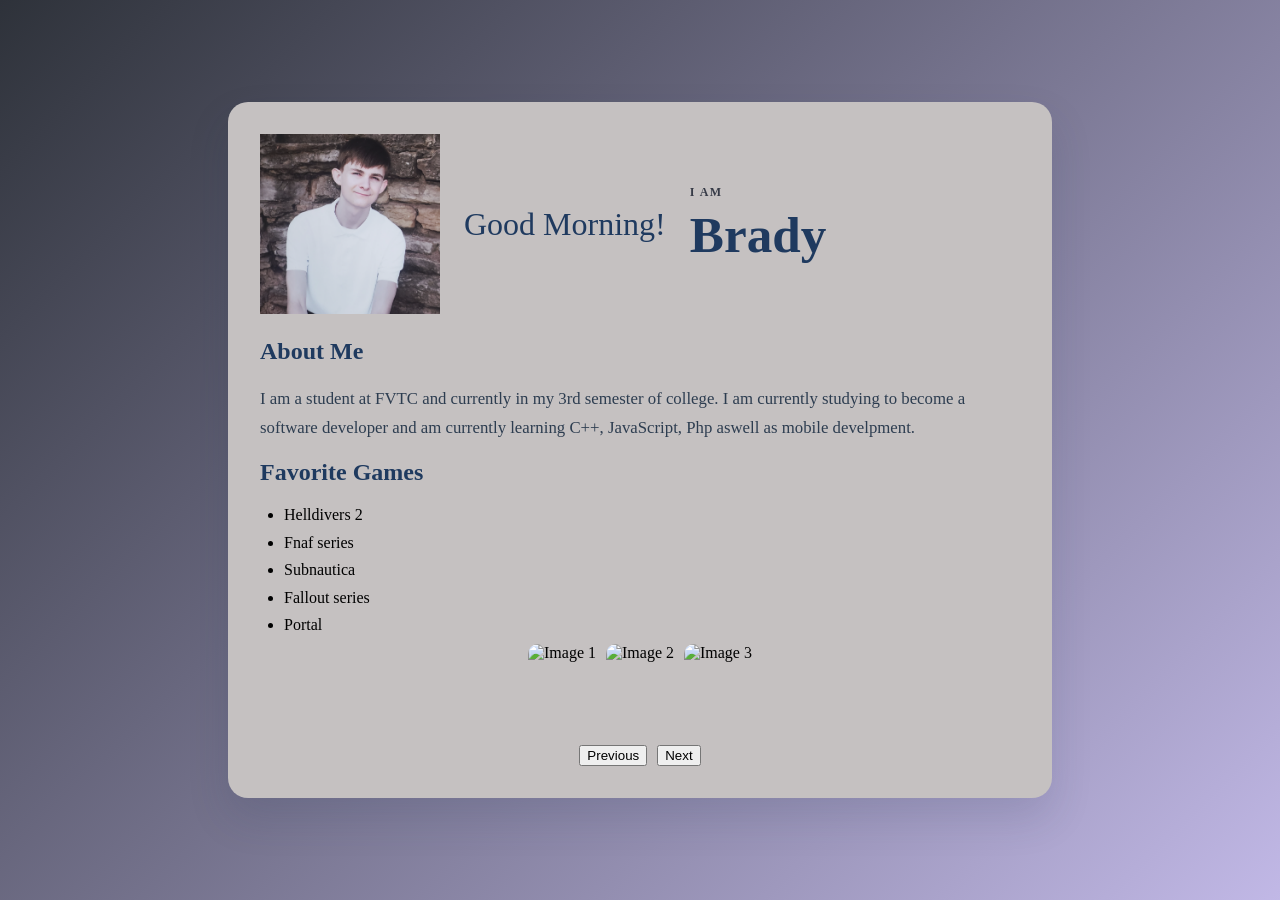
==== index.html @ 27c3438b "Added carousel" ====
<!DOCTYPE html>
<html lang="en">
  <head>
    <meta charset="UTF-8" />
    <meta name="viewport" content="width=device-width, initial-scale=1.0" />
    <title>GitHub Homepage </title>
    <link rel="stylesheet" href="css/style.css" />
  </head>
  <body>
    <main class="profile-card">
      <section class="profile-header">
        <img
          class="profile-photo"
          src="img/Brady2025.png"
          alt="Photo of Brady"/>
          
          <div id="welcome"></div>

        <div class="profile-text">
          <p class="label">I am</p>
          
          <h1>Brady</h1>
        </div>
      </section>

      <section class="bio">
        <h2>About Me</h2>
        <p>
         I am a student at FVTC and currently in my 3rd semester of college. I am currently studying to become a software developer and am currently learning C++, JavaScript, Php aswell as mobile develpment. 
        </p>
      </section>

      <section class="favorites">
        <h2>Favorite Games</h2>
        <ul>
          <li>Helldivers 2</li>
          <li>Fnaf series</li>
          <li>Subnautica</li>
          <li>Fallout series</li>
          <li>Portal</li>
        </ul>
      </section>

      <section class="carousel-section" aria-label="Image carousel">
        <div id="carousel">
          <img alt="Image 1" />
          <img alt="Image 2" />
          <img alt="Image 3" />
        </div>

        <div id="buttons">
          <button id="prev" type="button">Previous</button>
          <button id="next" type="button">Next</button>
        </div>
      </section>
    </main>

    <script src="site.js"></script>
  </body>
</html>
---- css/style.css ----
body {
  margin: 0;
  min-height: 100vh;
  display: flex;
  align-items: center;
  justify-content: center;
  background: linear-gradient(135deg, #2e323a 0%, #c1b8e6 100%);
}

.profile-card {
  width: min(760px, 90vw);
  background: #c5c1c1;
  border-radius: 20px;
  box-shadow: 0 20px 40px rgba(41, 54, 84, 0.15);
  padding: 2rem;
}

.profile-header {
  display: flex;
  align-items: center;
  gap: 1.5rem;
  margin-bottom: 1.5rem;
}

.profile-photo {
  width: 180px;
  height: 180px;
  object-fit: cover;

}

.profile-text h1 {
  margin: 0;
  font-size: clamp(2.3rem, 4vw, 3.5rem);
  color: #1f3a5f;
}

.label {
  margin: 0 0 0.3rem;
  color: #373b47;
  text-transform: uppercase;
  letter-spacing: 0.12em;
  font-size: 0.75rem;
  font-weight: bold;
}

.bio h2,
.favorites h2 {
  margin-top: 0;
  color: #1f3a5f;
}

.bio p {
  line-height: 1.7;
  font-size: 1.05rem;
  color: #2d3d50;
}

.favorites ul {
  list-style: disc;
  padding-left: 1.5rem;
  margin: 0;
}

.favorites li {
  margin-bottom: 0.6rem;
  font-size: 1rem;
}

#carousel {
  display: flex;
  justify-content: center;
  align-items: center;
  width: 100%;
  max-height: 300px;
  overflow: hidden;
  gap: 10px;
}

#carousel img {
  max-height: 300px;
  aspect-ratio: auto 300 / 400;
  border-radius: 10px;
}

#buttons {
  display: flex;
  justify-content: center;
  align-items: center;
  gap: 10px;
  margin-top: 10px;
}

@media (max-width: 600px) {
  .profile-header {
    flex-direction: column;
    text-align: center;
  }

}

#welcome{
  text-align: center;
  font-size: 2rem;
  color: #1f3a5f;
}
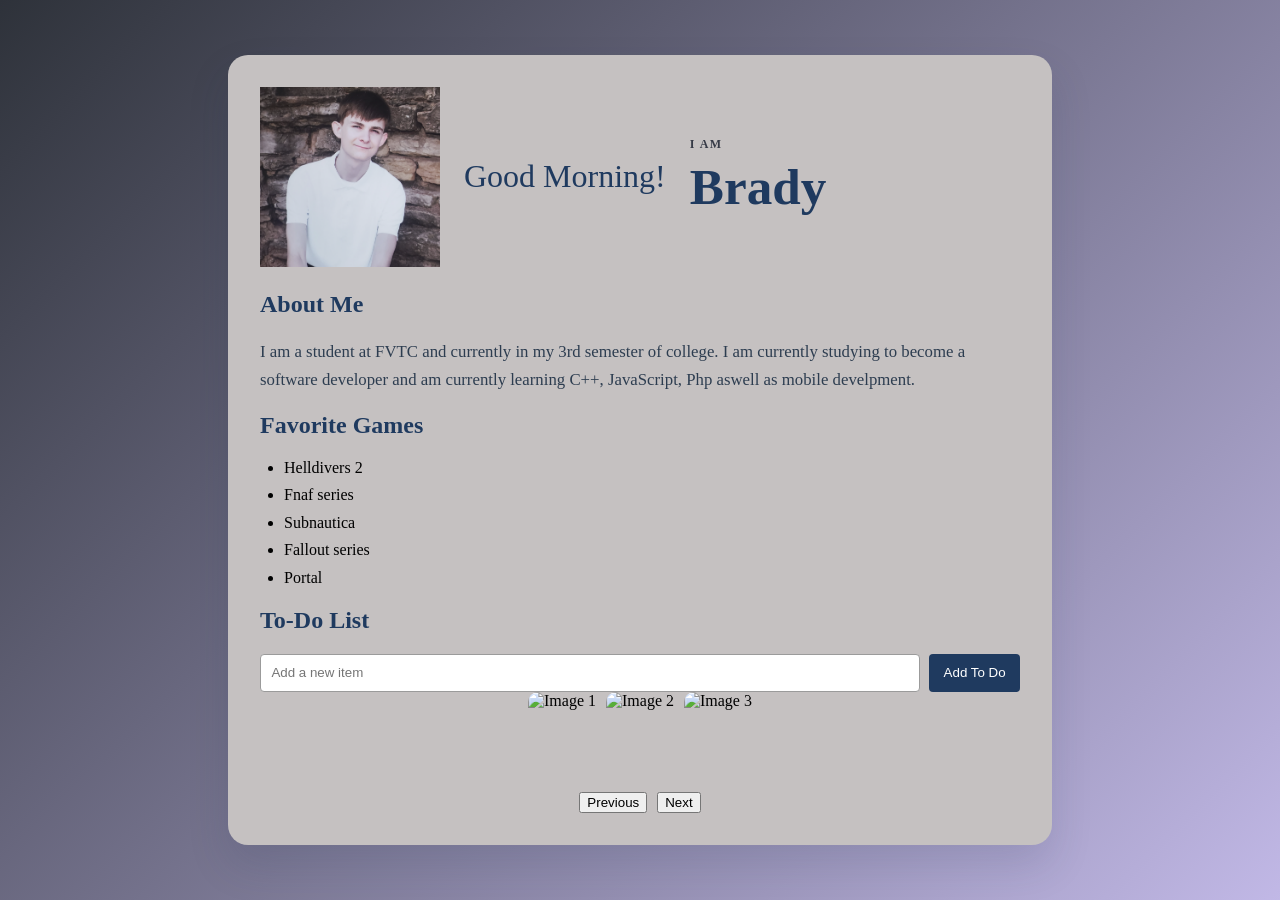
==== commit 920522c5: "Todo List" ====
--- a/index.html
+++ b/index.html
@@ -41,6 +41,15 @@
         </ul>
       </section>
 
+      <section class="todo-section">
+        <h2>To-Do List</h2>
+        <ul class="todo-list"></ul>
+        <div class="todo-controls">
+          <input type="text" id="new-todo" placeholder="Add a new item" />
+          <button type="button" id="add-todo">Add To Do</button>
+        </div>
+      </section>
+
       <section class="carousel-section" aria-label="Image carousel">
         <div id="carousel">
           <img alt="Image 1" />
--- a/css/style.css
+++ b/css/style.css
@@ -67,6 +67,40 @@
   font-size: 1rem;
 }
 
+.todo-section h2 {
+  color: #1f3a5f;
+}
+
+.todo-list {
+  padding-left: 1.5rem;
+}
+
+.todo-list li {
+  margin-bottom: 0.6rem;
+}
+
+.todo-controls {
+  display: flex;
+  gap: 0.6rem;
+}
+
+#new-todo {
+  flex: 1;
+  min-width: 0;
+  padding: 0.65rem;
+  border: 1px solid #9b9b9b;
+  border-radius: 4px;
+}
+
+#add-todo {
+  padding: 0.65rem 0.9rem;
+  border: 0;
+  border-radius: 4px;
+  background: #1f3a5f;
+  color: #fff;
+  cursor: pointer;
+}
+
 #carousel {
   display: flex;
   justify-content: center;
@@ -97,6 +131,10 @@
     text-align: center;
   }
 
+  .todo-controls {
+    flex-direction: column;
+  }
+
 }
 
 #welcome{
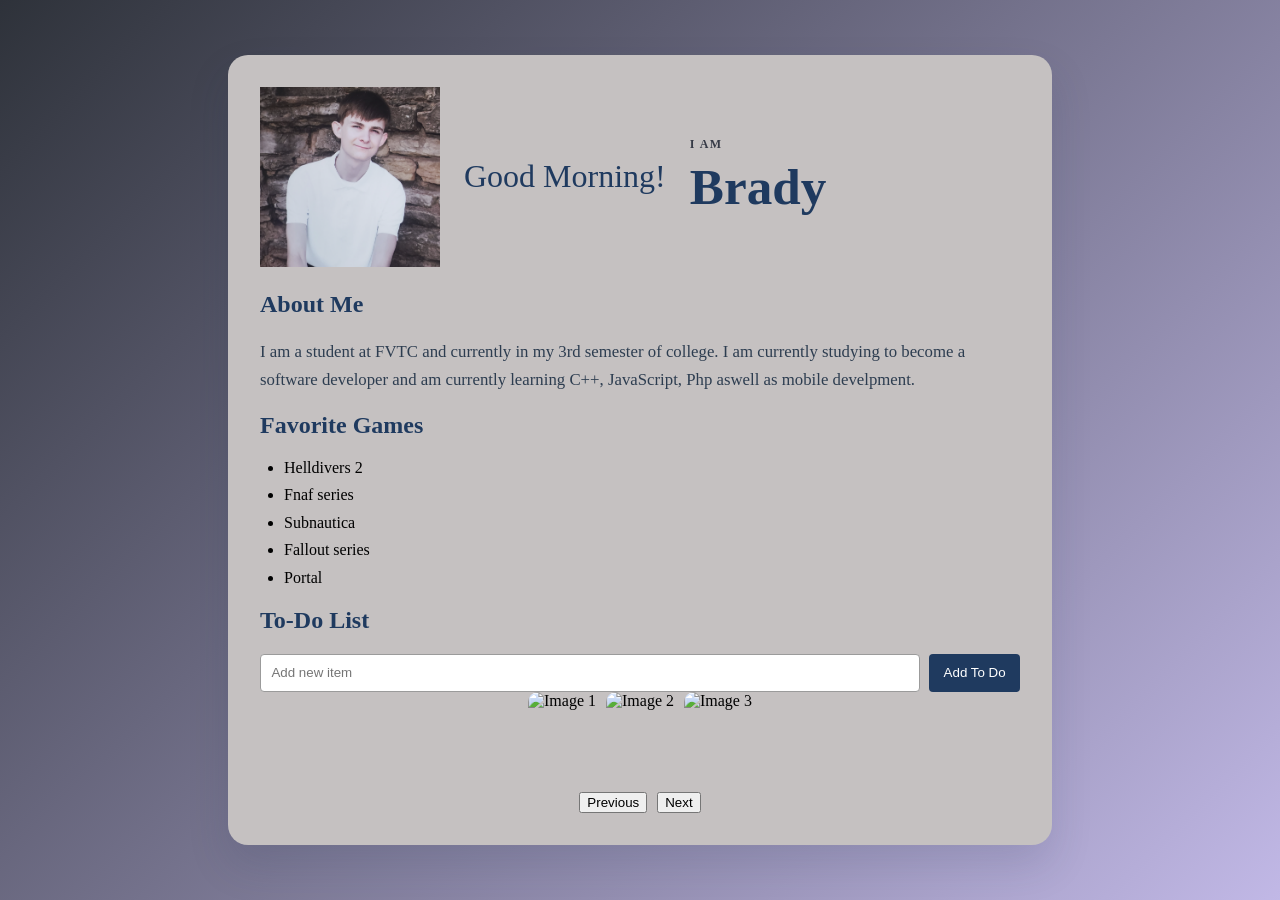
==== commit 120bc98f: "Fixed a issue" ====
--- a/index.html
+++ b/index.html
@@ -45,7 +45,7 @@
         <h2>To-Do List</h2>
         <ul class="todo-list"></ul>
         <div class="todo-controls">
-          <input type="text" id="new-todo" placeholder="Add a new item" />
+          <input type="text" id="new-todo" placeholder="Add new item" />
           <button type="button" id="add-todo">Add To Do</button>
         </div>
       </section>
